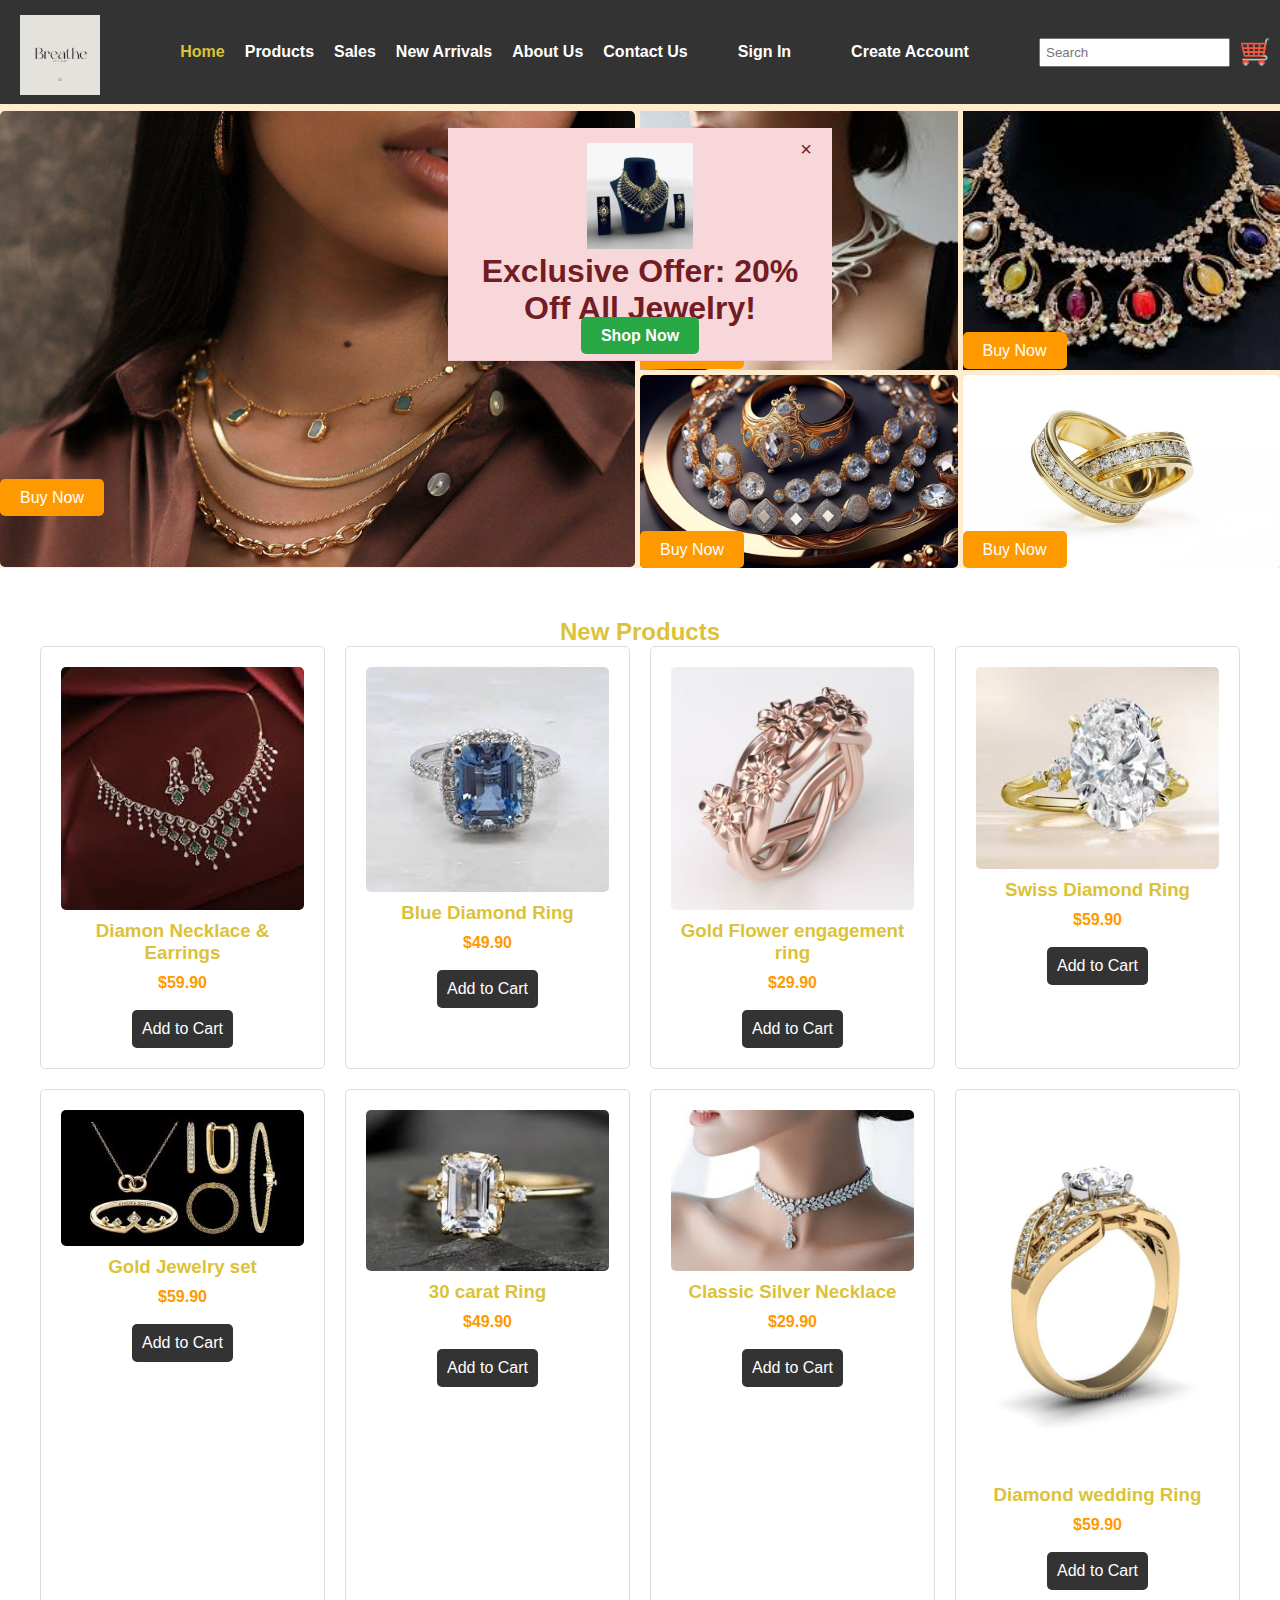
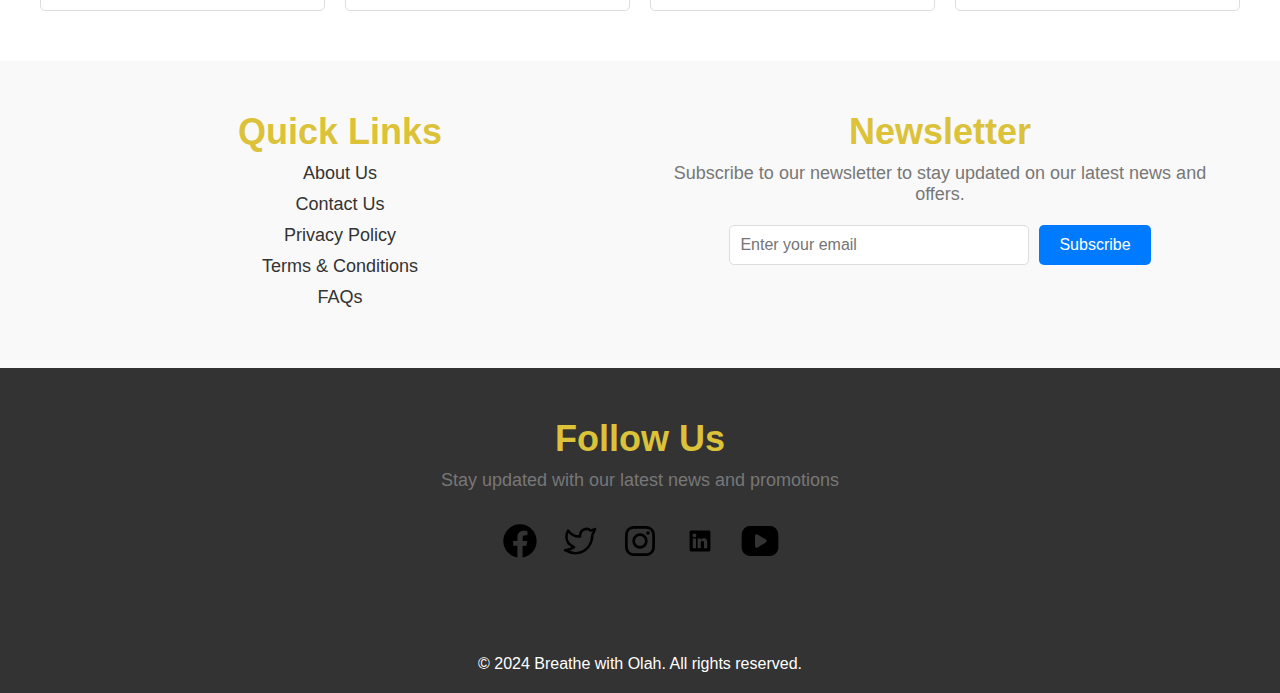
==== index.html @ 2c5c47d9 "renamed my html frim from new to index" ====
<!DOCTYPE html>
<html lang="en">
<head>
    <meta charset="UTF-8">
    <meta name="viewport" content="width=device-width, initial-scale=1.0">
    <title>Breathe With Olah</title>
    <link rel="stylesheet" href="New.css">
    <script src="New.js"></script>
</head>
<body class="body" id="home" >
    <nav class="header">
        <div class="container">
            <div class="logo">
                <img onclick="document.location.reload()"  src="./Asset/images/Logo.jpg" alt="logo" id="log">
            </div>
            <div class="features">
                <ul class="nav">
                    <li><a href="#" id="home" onclick="document.location.reload()" >Home</a></li>
                    <li id="menu-product">
                        <a href="#">Products</a>
                        <ul id="dropdown">
                            <li><a href="#">Accessories</a></li>
                            <li><a href="#">Anklets</a></li>
                            <li><a href="#">Bracelets</a></li>
                            <li><a href="#">Earrings</a></li>
                            <li><a href="#">Necklace</a></li>
                            <li><a href="#">Rings</a></li>
                            <li><a href="#">Jewelries</a></li>
                        </ul
                    </li>
                    <li><a href="#">Sales</a></li>
                    <li><a href="#">New Arrivals</a></li>
                    <li><a href="#">About Us</a></li>
                    <li><a href="#">Contact Us</a></li>
                    <li><a href="./signin.html#sign_in" class="account-link">Sign In</a></li>
                    <li><a href="./signin.html#create_acct" class="account-link">Create Account</a></li>
                </ul>
            </div>
            <div class="search-cart">
                <input type="search" name="search" id="search" placeholder="Search">
                <img src="./Asset/images/cart.svg" alt="cart">
            </div>
        </div>
    </nav>
    <section class="section">
        <main id="item">
            <div id="text2">
                <a href="#" class="btn">Buy Now</a>
            </div>
            <img id="img1" src="./Asset/images/Front page image.jpg" alt="image1">
        </main>
        <div id="item1">
            <div id="text">
                <a href="#" class="btn">Buy Now</a>
            </div>
            <img id="img" class="img3" src="./Asset/images/images.jpeg" alt="image2">
        </div>
        <div id="item2">
            <div id="text">
                <a href="#" class="btn">Buy Now</a>
            </div>
            <img id="img" class="img2" src="./Asset/images/front image2.jpeg" alt="image3">
        </div>
        <div id="item3">
            <div id="text3">
                <a href="#" class="btn">Buy Now</a>
            </div>
            <img id="img2" class="image4" src="./Asset/images/Jewel.jpg" alt="image4">
        </div>
        <div id="item4">
            <div id="text3">
                <a href="#" class="btn">Buy Now</a>
            </div>
            <img id="img2" class="image5" src="./Asset/images/ring.jpg" alt="image5">
        </div>
    </section>
    <main class="products">
            <div class="container" id="NewProducts">
                <h2 >New Products</h2>
                <div class="product-grid">
                    <div class="product" id="product1">
                        <img src="./Asset/images/images (5).jpeg" alt="Product 1">
                        <h3>Diamon Necklace & Earrings</h3>
                        <p>$59.90</p>
                        <br>
                        <a href="#" class="btn">Add to Cart</a>
                    </div>
                    <div class="product" id="product2">
                        <img src="./Asset/images/images (7).jpeg" alt="Product 2">
                        <h3>Blue Diamond Ring</h3>
                        <p>$49.90</p>
                        <br>
                        <a href="#" class="btn">Add to Cart</a>
                    </div>
                    <div class="product" id="product3">
                        <img src="./Asset/images/il_570xN.2838363370_l4z6.avif" alt="Product 3">
                        <h3>Gold Flower engagement ring</h3>
                        <p>$29.90</p>
                        <br>
                        <a href="#" class="btn">Add to Cart</a>
                    </div>
                    <div class="product" id="product">
                        <img src="./Asset/images/images (3).jpeg" alt="Product 4">
                        <h3>Swiss Diamond Ring</h3>
                        <p>$59.90</p>
                        <br>
                        <a href="#" class="btn">Add to Cart</a>
                    </div>
                    <div class="product" id="product5">
                        <img src="./Asset/images/images (1).jpeg" alt="Product 5">
                        <h3>Gold Jewelry set</h3>
                        <p>$59.90</p>
                        <br>
                        <a href="#" class="btn">Add to Cart</a>
                    </div>
                    <div class="product" id="product6">
                        <img src="./Asset/images/images (2).jpeg" alt="Product 6">
                        <h3>30 carat Ring</h3>
                        <p>$49.90</p>
                        <br>
                        <a href="#" class="btn">Add to Cart</a>
                    </div>
                    <div class="product" id="product7">
                        <img src="./Asset/images/images (4).jpeg" alt="Product 7">
                        <h3>Classic Silver Necklace</h3>
                        <p>$29.90</p>
                        <br>
                        <a href="#" class="btn">Add to Cart</a>
                    </div>
                    <div class="product" id="product8">
                        <img src="./Asset/images/001.jpg" alt="Product 8">
                        <h3>Diamond wedding Ring</h3>
                        <p>$59.90</p>
                        <br>
                        <a href="#" class="btn">Add to Cart</a>
                    </div>
                </div>
            </div>
    </main>
    <section class="quick-links-newsletter">
        <div class="container">
            <div class="quick-links">
                <h2>Quick Links</h2>
                <ul>
                    <li><a href="#">About Us</a></li>
                    <li><a href="#">Contact Us</a></li>
                    <li><a href="#">Privacy Policy</a></li>
                    <li><a href="#">Terms & Conditions</a></li>
                    <li><a href="#">FAQs</a></li>
                </ul>
            </div>
            <div class="newsletter">
                <h2>Newsletter</h2>
                <p>Subscribe to our newsletter to stay updated on our latest news and offers.</p>
                <form id="newsletter-form">
                    <input type="email" id="email" name="email" placeholder="Enter your email">
                    <button type="submit">Subscribe</button>
                </form>
            </div>
        </div>
    </section>
    <section class="social-media">
        <div class="container">
            <div class="social-media-content">
                <h2>Follow Us</h2>
                <p>Stay updated with our latest news and promotions</p>
                <div class="social-icons">
                    <a href="#" class="social-icon"><img src="./Asset/images/ri--facebook-circle-fill.svg" alt="Facebook"></a>
                    <a href="#" class="social-icon"><img src="./Asset/images/mynaui--brand-twitter.svg" alt="Twitter"></a>
                    <a href="#" class="social-icon"><img src="./Asset/images/carbon--logo-instagram.svg" alt="Instagram"></a>
                    <a href="#" class="social-icon"><img src="./Asset/images/ei--sc-linkedin.svg" alt="LinkedIn"></a>
                    <a href="#" class="social-icon"><img src="./Asset/images/tabler--brand-youtube-filled.svg" alt="YouTube"></a>
                </div>
            </div>
        </div>
    </section>
        
    <footer class="footer">
        <div class="watermark">
            <p>&copy; 2024 Breathe with Olah. All rights reserved.</p>
        </div>
    </footer>
    
    <div class="promo-banner" id="promoBanner">
        <img src="./Asset/images/banner.jpg" alt="Jewelry Promo">
        <span class="close-btn" id="closeBanner">&times;</span>
        <h1>Exclusive Offer: 20% Off All Jewelry!</h1>
        <a href="#NewProducts" class="cta-button" id="shopNow">Shop Now</a>
    </div>

    <!-- <script>
    function scrollToTop() {
        setTimeout(() => {
            window.scrollTo(0, 0);
        }, 100);  // Adding a slight delay to ensure the page is fully loaded before scrolling
    }

        window.addEventListener('DOMContentLoaded', scrollToTop);
    </script> -->
</body>
</html>
---- New.css ----
* {
    margin: 0;
    padding: 0;
    box-sizing: border-box;
}
body {
    font-family: Arial, sans-serif;
    margin: 0;
    padding: 0;
    display: grid;
    grid-template-columns: 1fr;
    grid-area:
    'header'
    'section'
    'products'
    'quick-links-newsletter'
    'social-media'
    'footer';
}
nav {
    background: #333;
    color: white;
    padding: 5px 0;
    /* position:fixed;
    width: 100%;
    z-index: 0;
    padding-bottom: 5px; */
}
nav .container {
    display: flex;
    justify-content: space-between;
    align-items: center;
    flex-wrap: wrap;
}
nav .logo img {
    height: 80px;
    margin-left: 20px;
    transition: transform 0.3s;
    margin-top: 10px;
}
#log:hover{
    transform: scale(1.2);
}
nav div ul.nav{
    list-style: none;
    display: flex;
    flex-wrap: wrap;
}

nav div ul.nav li {
    margin-left: 20px;
    position: relative;
}
#home{
    color: hsl(51, 69%, 54%);
    text-decoration: none;
}
nav div ul.nav  li a {
    color: white;
    text-decoration: none;
    font-weight: bold;
}
#dropdown {
    display: none;
    list-style: none;
    position: absolute;
    top: 100%;
    left: 0;
    padding: 0;
    background-color: #ddba1c;
  }
  
  #menu-product:hover #dropdown {
    display: block;
}
#dropdown li{
    padding: 10px;
    border: 0px none;
    text-align: left;
    /* background-color: #ddba1c;
    vertical-align: middle;
    line-height: 50px;
    word-break: normal;
    word-wrap: break-word;
    white-space: normal; */
}
.account-link {
    color: white;
    text-decoration: none;
    font-weight: bold;
    margin-left: 20px;
    padding: 10px 10px;
}

.account-link:hover {
    color: hsl(51, 69%, 54%);
}

nav .search-cart {
    display: flex;
    align-items: center;
    justify-content: space-between;
    flex-wrap: wrap;
}

nav .search-cart img {
    height: 30px;
    margin-right: 10px;
}
#search{
    padding: 5px;
    /* justify-content: space-around; */
    margin-right: 10px;
}
.section {
    display: grid;
    height: 100%;
    grid-template-columns: 2fr 1fr 1fr;
    grid-template-rows: auto 50%;
    grid-template-areas:
      'item     item1       item2'
      'item     item3       item4';
    row-gap: 10px;
    column-gap: 5px;
    padding-top: 5px;
    background-color:blanchedalmond;
  }
#item {
    /* background-color: blue; */
    color: white;
    /* grid-column-start: 1;
    grid-column-end: 3; */
    grid-area: item;
    display: grid;
  }
#img{
    width: 100%;
    /* height: 100%; */
    object-fit: cover;
    /* border-radius: 5px; */
  }
  .img2{
    margin-top: -5%;
    height: 80%;
  }
.img3{
    margin-top: -5%;
    height: 80%;
  }
#img1{
    width: 100%;
    height: 147%;
    margin-bottom: -5%;
    margin-top: -39.5%;
    object-fit: cover;
    border-radius: 5px;
  }
#img2{
    width: 100%;
    /* margin-bottom: 0%; */
    margin-top: -27%;
    height: 84%;
    object-fit: cover;
    border-radius: 5px;
  }
#text{
    position: relative;
    top: 72%;
}
#text2{
    position: relative;
    top: 150%;
}
#text3{
    position: relative;
    bottom: -43%;
}
#text .btn, #text2 .btn, #text3 .btn{
    background: #f90;
    color: white;
    padding: 10px 20px;
    text-decoration: none;
    border-radius: 5px;
    transition: background 0.3s;
}
#item1{
    /* background-color: gray; */
    color: white;
    grid-area: item1;
    display: item1;
  }
  
#item2 {
    /* display: grid; */
    /* background: red; */
    color: white;
    /* grid-column-start: 2;
    grid-column-end: 3; optional as default is one span */
    grid-area: item2;
    display: item2;
  }
.section a{
    text-decoration: none;
}
#text .btn:hover, #text3 .btn:hover{
    background: #555;
}
  #item3 {
    /* background-color: green; */
    color: white;
    /* grid-column-start: 1; */
    /* grid-column-end: 2;  optional as default is one span 
    grid-row-start: 2; */
    grid-area: item3;
    display: item4;
  }
  #item4{
    /* background-color: blueviolet; */
    color: white;
    grid-area: item4;
    display: item4;
  }
.products {
    padding: 50px 0;
    text-align: center;
}

.products .container {
    max-width: 1200px;
    margin: 0 auto;
}

.products .product-grid {
    display: grid;
    grid-template-columns: repeat(4, 1fr);
    gap: 20px;
}

.products .product {
    border: 1px solid #ddd;
    padding: 20px;
    border-radius: 5px;
    transition: transform 0.3s;
    display: flex;
    align-items: center;
    flex-direction: column;
}

.products .product img {
    width: 100%;
    border-radius: 5px;
}

.products .product h3 {
    margin: 10px 0;
}

.products .product p {
    color: #f90;
    font-weight: bold;
}

.products .product .btn {
    background: #333;
    color: white;
    padding: 10px 10px;
    text-decoration: none;
    border-radius: 5px;
    transition: background 0.3s;
}

.products .product .btn:hover {
    background: #555;
}

.products .product:hover {
    transform: scale(1.05);
}
.quick-links-newsletter {
    background: #f9f9f9;
    padding: 50px 0;
    text-align: center;
}

.quick-links-newsletter .container {
    display: flex;
    justify-content: space-between;
    max-width: 1200px;
    margin: 0 auto;
}

.quick-links, .newsletter {
    flex: 1;
    margin: 0 20px;
}

.quick-links h2, .newsletter h2 {
    font-size: 36px;
    margin-bottom: 10px;
}

.quick-links ul {
    list-style: none;
    padding: 0;
}

.quick-links ul li {
    margin-bottom: 10px;
}

.quick-links ul li a {
    text-decoration: none;
    color: #333;
    font-size: 18px;
    transition: color 0.3s;
}

.quick-links ul li a:hover {
    color: #007bff;
}

.newsletter p {
    font-size: 18px;
    color: #777;
    margin-bottom: 20px;
}

#newsletter-form {
    display: flex;
    justify-content: center;
    gap: 10px;
}

#newsletter-form input[type="email"] {
    padding: 10px;
    font-size: 16px;
    border: 1px solid #ddd;
    border-radius: 5px;
    width: 300px;
}

#newsletter-form button {
    padding: 10px 20px;
    font-size: 16px;
    color: #fff;
    background: #007bff;
    border: none;
    border-radius: 5px;
    cursor: pointer;
    transition: background 0.3s;
}

#newsletter-form button:hover {
    background: #0056b3;
}
.social-media {
    background: #333;
    padding: 50px 0;
    text-align: center;
}

.social-media .scontainer {
    max-width: 1200px;
    margin: 0 auto;
}

.social-media-content {
    margin-bottom: 20px;
}

.social-media-content h2 {
    font-size: 36px;
    margin-bottom: 10px;
}

.social-media-content p {
    font-size: 18px;
    color: #777;
    margin-bottom: 30px;
}

.social-icons {
    display: flex;
    justify-content: center;
    gap: 20px;
}

.social-icon img {
    width: 40px;
    height: 40px;
    transition: transform 0.3s, opacity 0.3s;
}

.social-icon:hover img {
    transform: scale(1.1);
    opacity: 0.7;
}
footer {
    background: #333;
    color: white;
    text-align: center;
    padding: 20px 0;
    /* margin-top: 50px; */
}
/* For tablets */
@media (min-width: 481px) and (max-width: 768px)  {    
 .body {
    grid-template-columns: 2fr;
    /* gap: 3px; */
    grid-area:
    'header header'
    'section section'
    'products products'
    'quick-links-newsletter quick-links-newsletter'
    'social-media social-media'
    'footer footer';
    }
    nav .container {
        flex-direction: column;
        align-items: flex-start;
    }

    nav div ul.nav {
        flex-direction: column;
        width: 100%;
    }

    nav div ul.nav li {
        margin-left: 0;
        margin-top: 10px;
        width: 100%;
        text-align: center;
    }

    #dropdown {
        position: static;
        display: none; /* Hide dropdown by default */
    }

    #menu-product:hover #dropdown {
        display: block; /* Show dropdown on click */
    }

    .section{
        display: grid;
        grid-template-columns: 1fr;
        gap: 1px;
        grid-template-areas:
        'item'
        'item1';
        /* 'item2' */
        /* 'item3' */
        /* 'item4'; */
        /* display: none; */

        #img1{
            width: 100%;
            height: 135%;
            margin-bottom: 0%;
            margin-top: -18.5%;
            object-fit: cover;
            /* border-radius: 5px; */
          }
          #img{
            width: 100%;
            height: 100%;
            /* margin-bottom: -5%; */
            margin-top: -2.5%;
            object-fit: cover;
            /* border-radius: 5px; */
          }
        #item2, #item3, #item4 {
            display: none;
        }
        
    }
    
    .products .product-grid {
        grid-template-columns: repeat(3, 1fr);
    }
    
    

    .quick-links-newsletter .container {
        flex-direction: column;
        align-content: center;
    }

    .social-media .container {
        flex-direction: column;
        align-content: center;
    }

    .footer{
        flex-direction: column;
        align-content: center;
    }

}


@media (max-width: 480px) {
    nav .container {
        flex-direction: column;
        align-items: flex-start;
    }

    nav div ul.nav {
        flex-direction: column;
        width: 100%;
        display: none;
    }
    .account-link{
        display: list-item;
    }

    .section{
        display: grid;
        grid-template-columns: 1fr;
        gap: 1px;
        grid-template-areas:
        'item3'
        'item4';

        
        #item, #item1, #item2, #item4 {
            display: none;
        }
        /* .image4{
            width: 100%;
            height: 135%;
            margin-bottom: 0%;
            margin-top: -18.5%;
            object-fit: cover;
            border-radius: 5px;
          } */
          #img2{
            width: 100%;
            height: 100%;
            /* margin-bottom: -5%; */
            margin-top: -4%;
            object-fit: cover;
            /* border-radius: 5px; */
          }
    }

    .products .product-grid {
        grid-template-columns: repeat(2, 1fr);
        #product5, #product6, #product7, #product8 {
            display: none;
        }
    }
    .quick-links-newsletter .container {
        flex-direction: column;
        align-content: center;
    }
    .social-media .container {
        /* flex-direction: column;
        align-content: center; */
        display: none;
    }

    .footer{
        flex-direction: column;
        align-content: center;
    }
}
.signin-container {
    max-width: 600px;
    margin: 40px auto;
    padding: 20px;
    background-color: #f4f4f4;
    border-radius: 5px;
    box-shadow: 0 0 10px rgba(0,0,0,0.1);
}
.signin-container h2 {
    margin-bottom: 20px;
}
.signin-container label {
    display: block;
    margin-bottom: 8px;
    font-weight: bold;
}
.signin-container input[type="text"],
.signin-container input[type="password"] {
    width: 100%;
    padding: 10px;
    margin-bottom: 20px;
    border: 1px solid #ddd;
    border-radius: 5px;
}
.signin-container input[type="submit"] {
    background: #333;
    color: white;
    border: none;
    padding: 10px 20px;
    border-radius: 5px;
    cursor: pointer;
    font-size: 16px;
}
.signin-container input[type="submit"]:hover {
    background: #555;
}
.signin-container a {
    color: #333;
    text-decoration: none;
    font-size: 14px;
}
.signin-container a:hover {
    text-decoration: underline;
}

.create-account-container {
    max-width: 600px;
    margin: 40px auto;
    padding: 20px;
    background-color: #f4f4f4;
    border-radius: 5px;
    box-shadow: 0 0 10px rgba(0,0,0,0.1);
}
.create-account-container h2 {
    margin-bottom: 20px;
}
.create-account-container label {
    display: block;
    margin-bottom: 8px;
    font-weight: bold;
}
.create-account-container input[type="text"],
.create-account-container input[type="email"],
.create-account-container input[type="password"] {
    width: 100%;
    padding: 10px;
    margin-bottom: 20px;
    border: 1px solid #ddd;
    border-radius: 5px;
}
.create-account-container input[type="submit"] {
    background: #333;
    color: white;
    border: none;
    padding: 10px 20px;
    border-radius: 5px;
    cursor: pointer;
    font-size: 16px;
}
.create-account-container input[type="submit"]:hover {
    background: #555;
}
.create-account-container a {
    color: #333;
    text-decoration: none;
    font-size: 14px;
}
.create-account-container a:hover {
    text-decoration: underline;
}

.form{
    background-color: #555;
}

/* Styling for banner */

.promo-banner {
    display: none;
    position: fixed;
    top: 0;
    width: 30%;
    background: #f8d7da;
    color: #721c24;
    text-align: center;
    margin-left: 35%;
    margin-top: 10%;
    padding: 15px;
    border-bottom: 1px solid #f5c6cb;
    z-index: 1000;
    font-family: Arial, Helvetica, sans-serif;
}
.promo-banner img {
    width: 30%;
}
.promo-banner.active{
    display: block;
}
.cta-button {
    padding: 10px 20px;
    background-color: #28a745;
    color: #fff;
    text-decoration: none;
    border-radius: 5px;
    font-weight: bold;
    margin-top: 10px;
}
.close-btn {
    position: absolute;
    top: 10px;
    right: 20px;
    font-size: 20px;
    cursor: pointer;
}
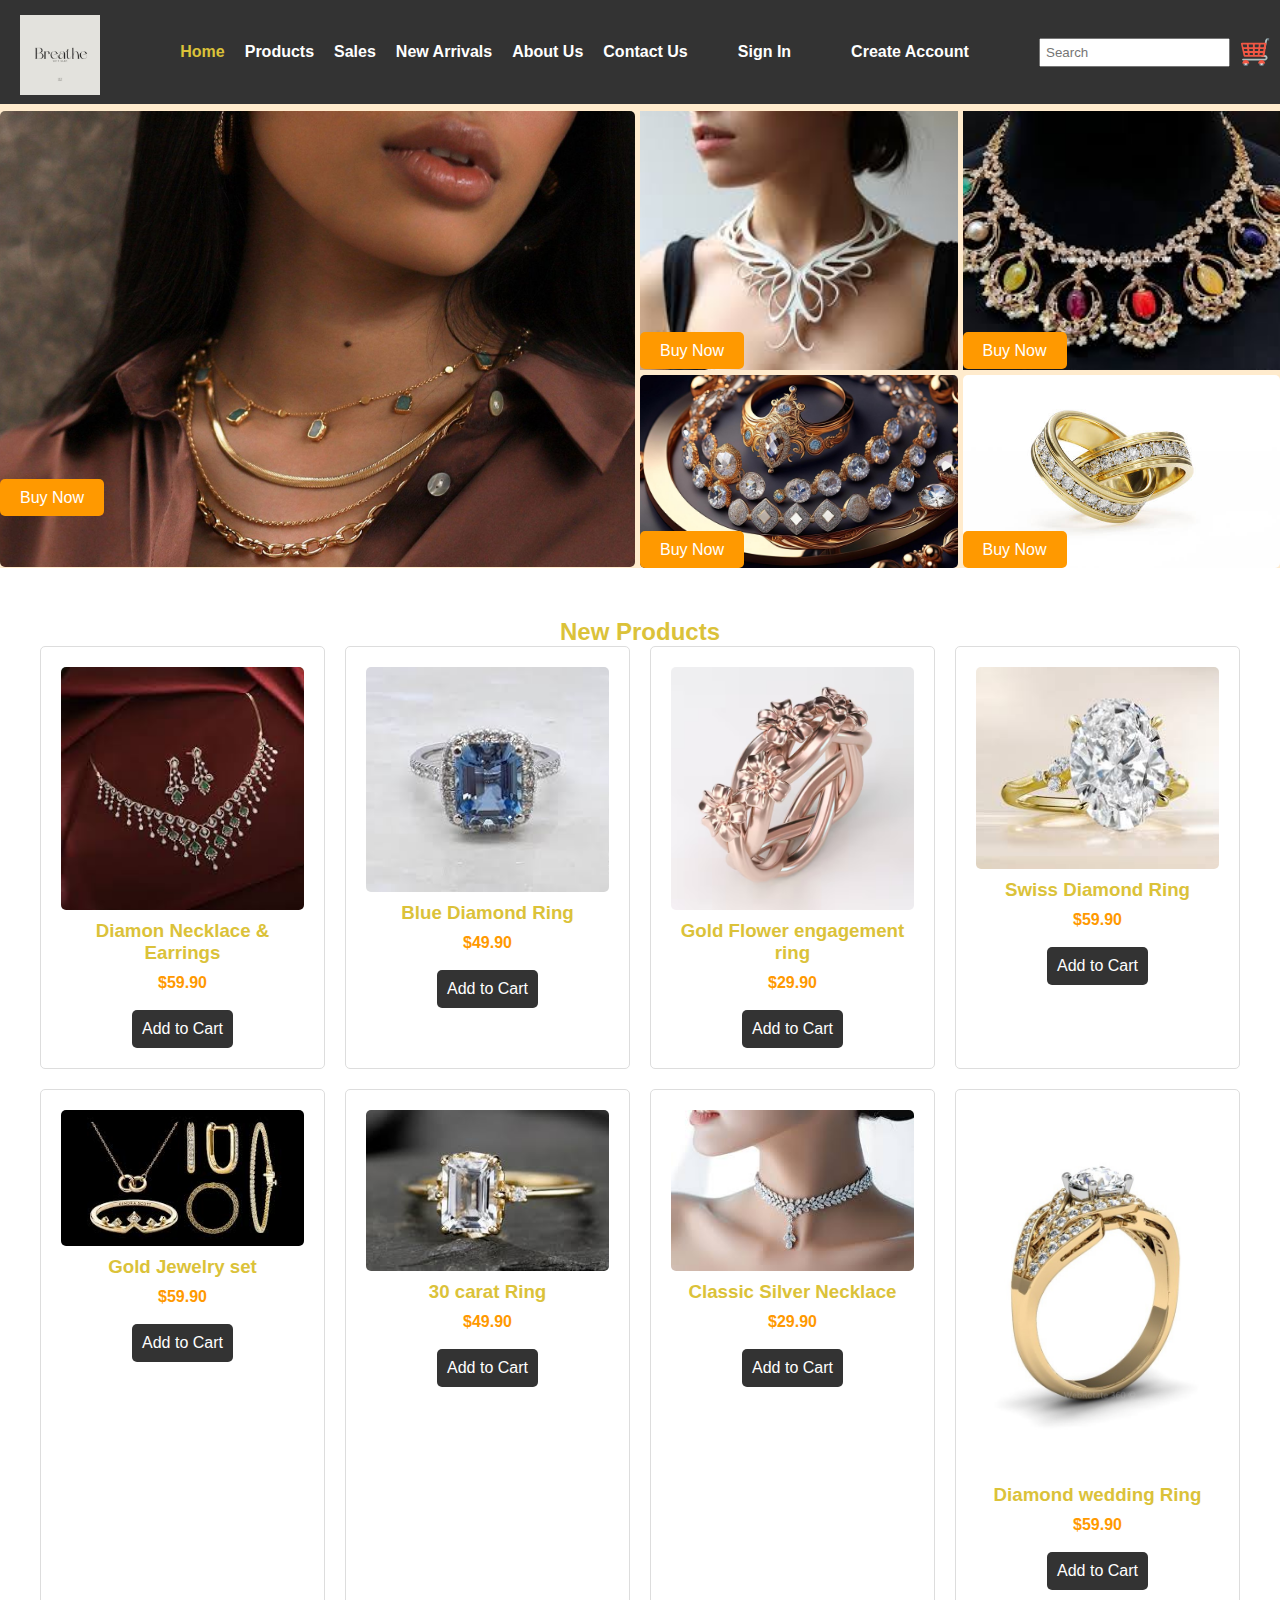
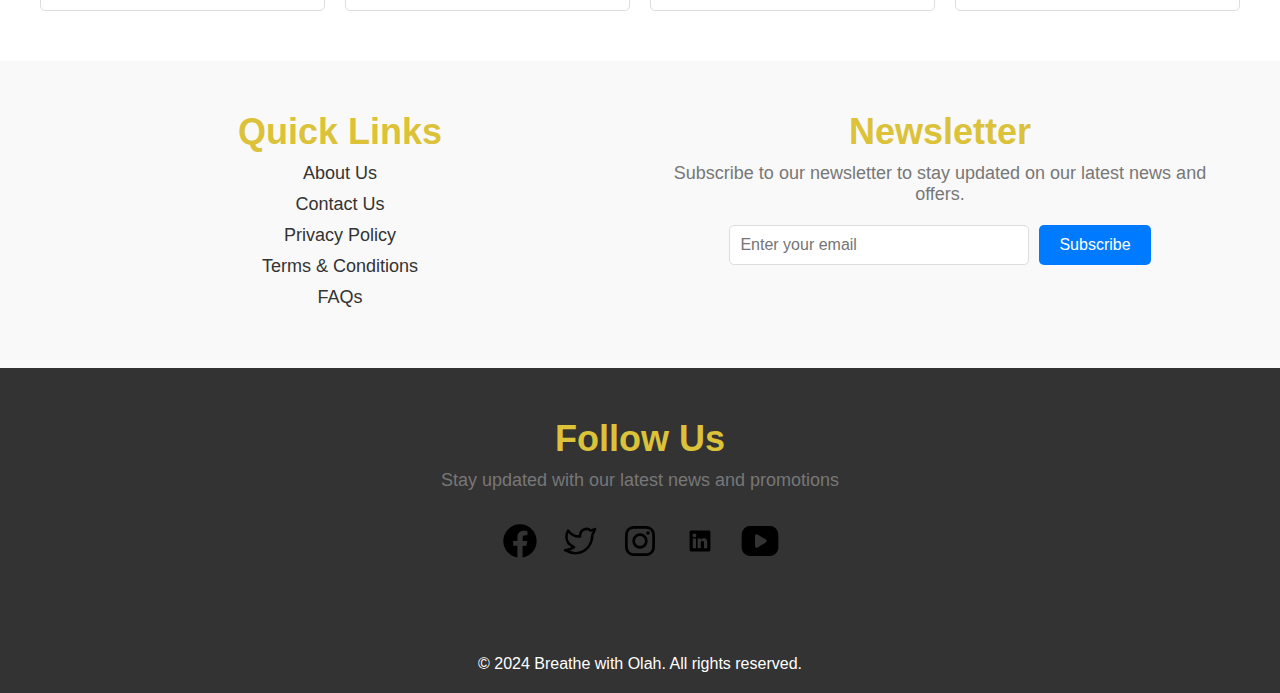
==== commit 42651be1: "Update index.html" ====
--- a/index.html
+++ b/index.html
@@ -5,7 +5,7 @@
     <meta name="viewport" content="width=device-width, initial-scale=1.0">
     <title>Breathe With Olah</title>
     <link rel="stylesheet" href="New.css">
-    <script src="New.js"></script>
+    <script src="index.js"></script>
 </head>
 <body class="body" id="home" >
     <nav class="header">
@@ -33,7 +33,7 @@
                     <li><a href="#">About Us</a></li>
                     <li><a href="#">Contact Us</a></li>
                     <li><a href="./signin.html#sign_in" class="account-link">Sign In</a></li>
-                    <li><a href="./signin.html#create_acct" class="account-link">Create Account</a></li>
+                    <li><a href="./createacct.html#create_acct" class="account-link">Create Account</a></li>
                 </ul>
             </div>
             <div class="search-cart">
@@ -198,4 +198,4 @@
         window.addEventListener('DOMContentLoaded', scrollToTop);
     </script> -->
 </body>
-</html>+</html>
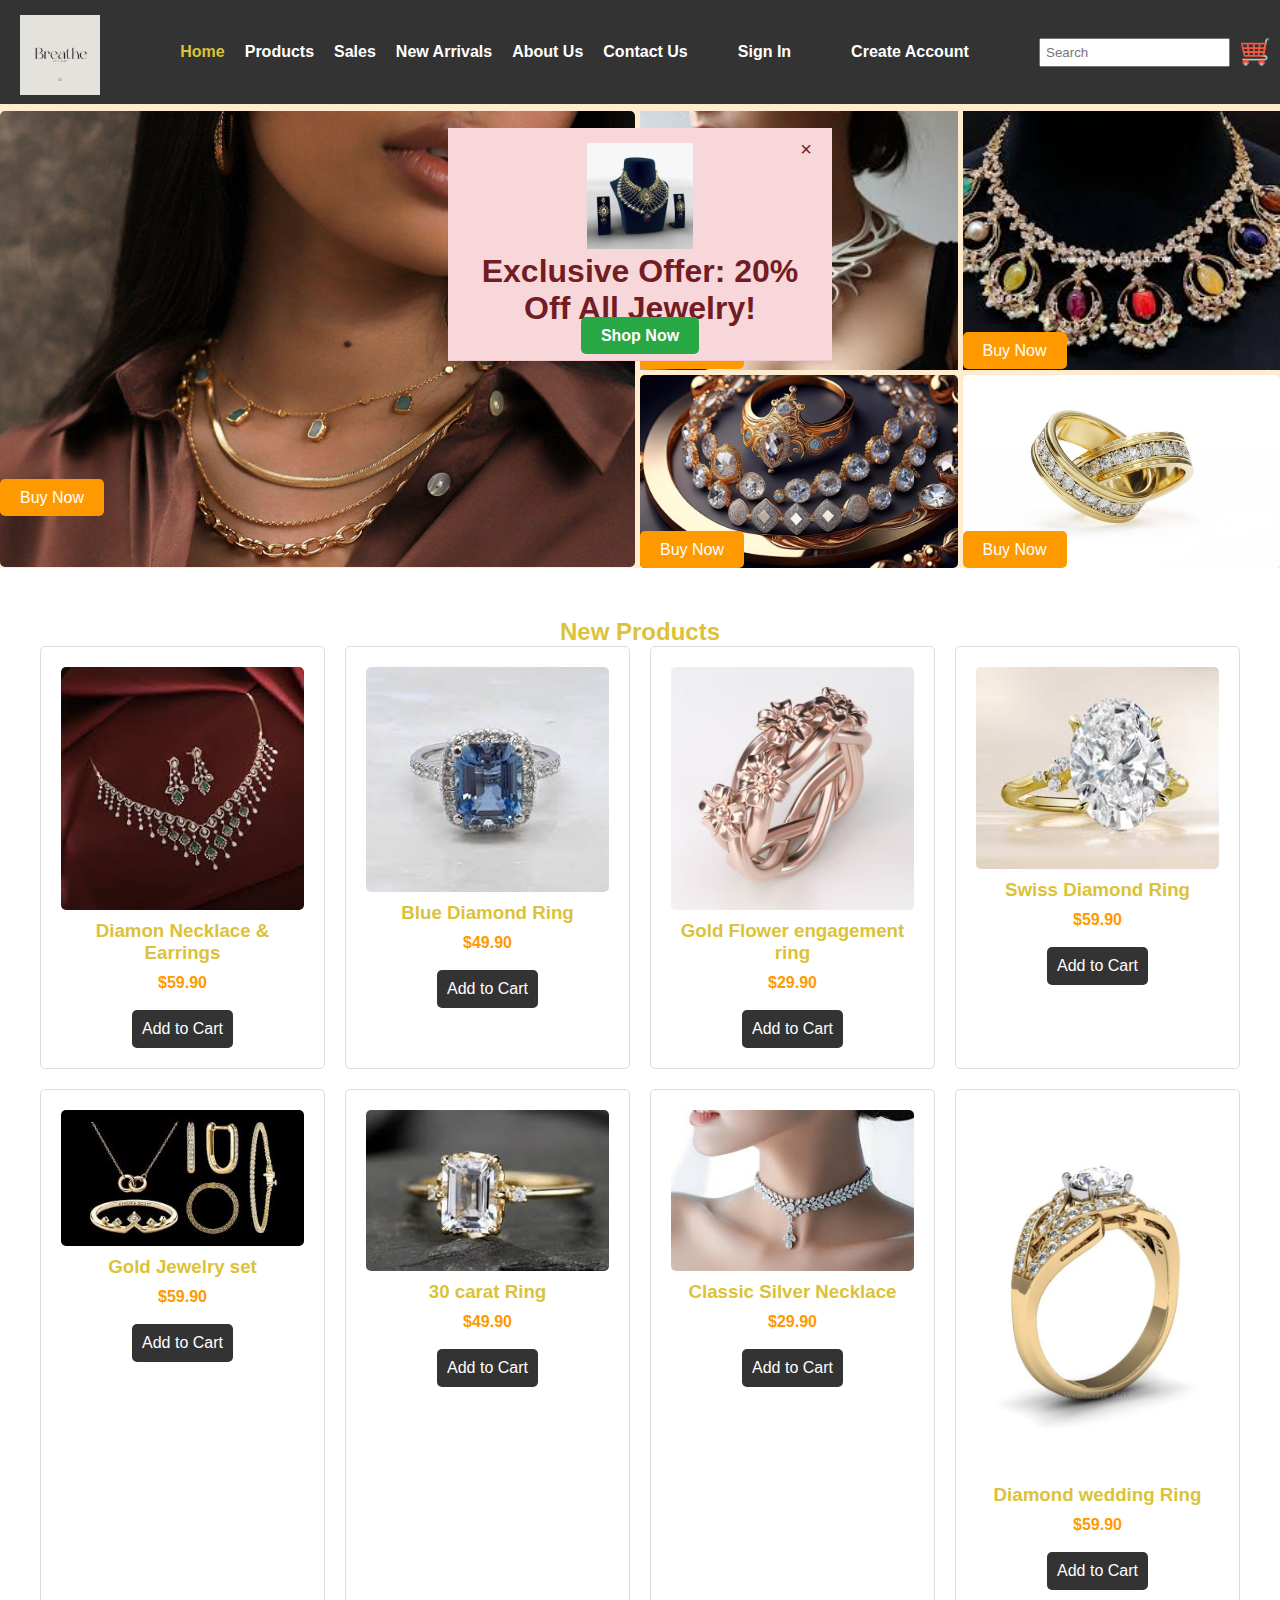
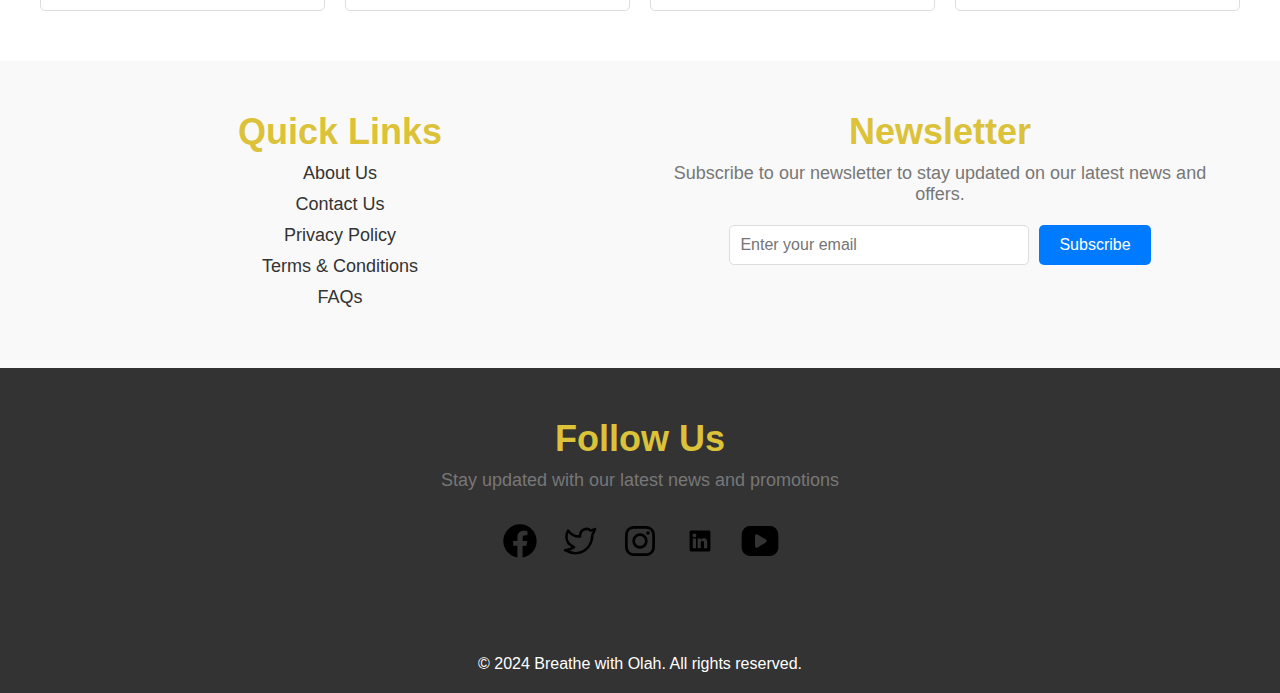
==== commit 30a86bdf: "Update index.html" ====
--- a/index.html
+++ b/index.html
@@ -5,7 +5,7 @@
     <meta name="viewport" content="width=device-width, initial-scale=1.0">
     <title>Breathe With Olah</title>
     <link rel="stylesheet" href="New.css">
-    <script src="index.js"></script>
+    <script src="New.js"></script>
 </head>
 <body class="body" id="home" >
     <nav class="header">
